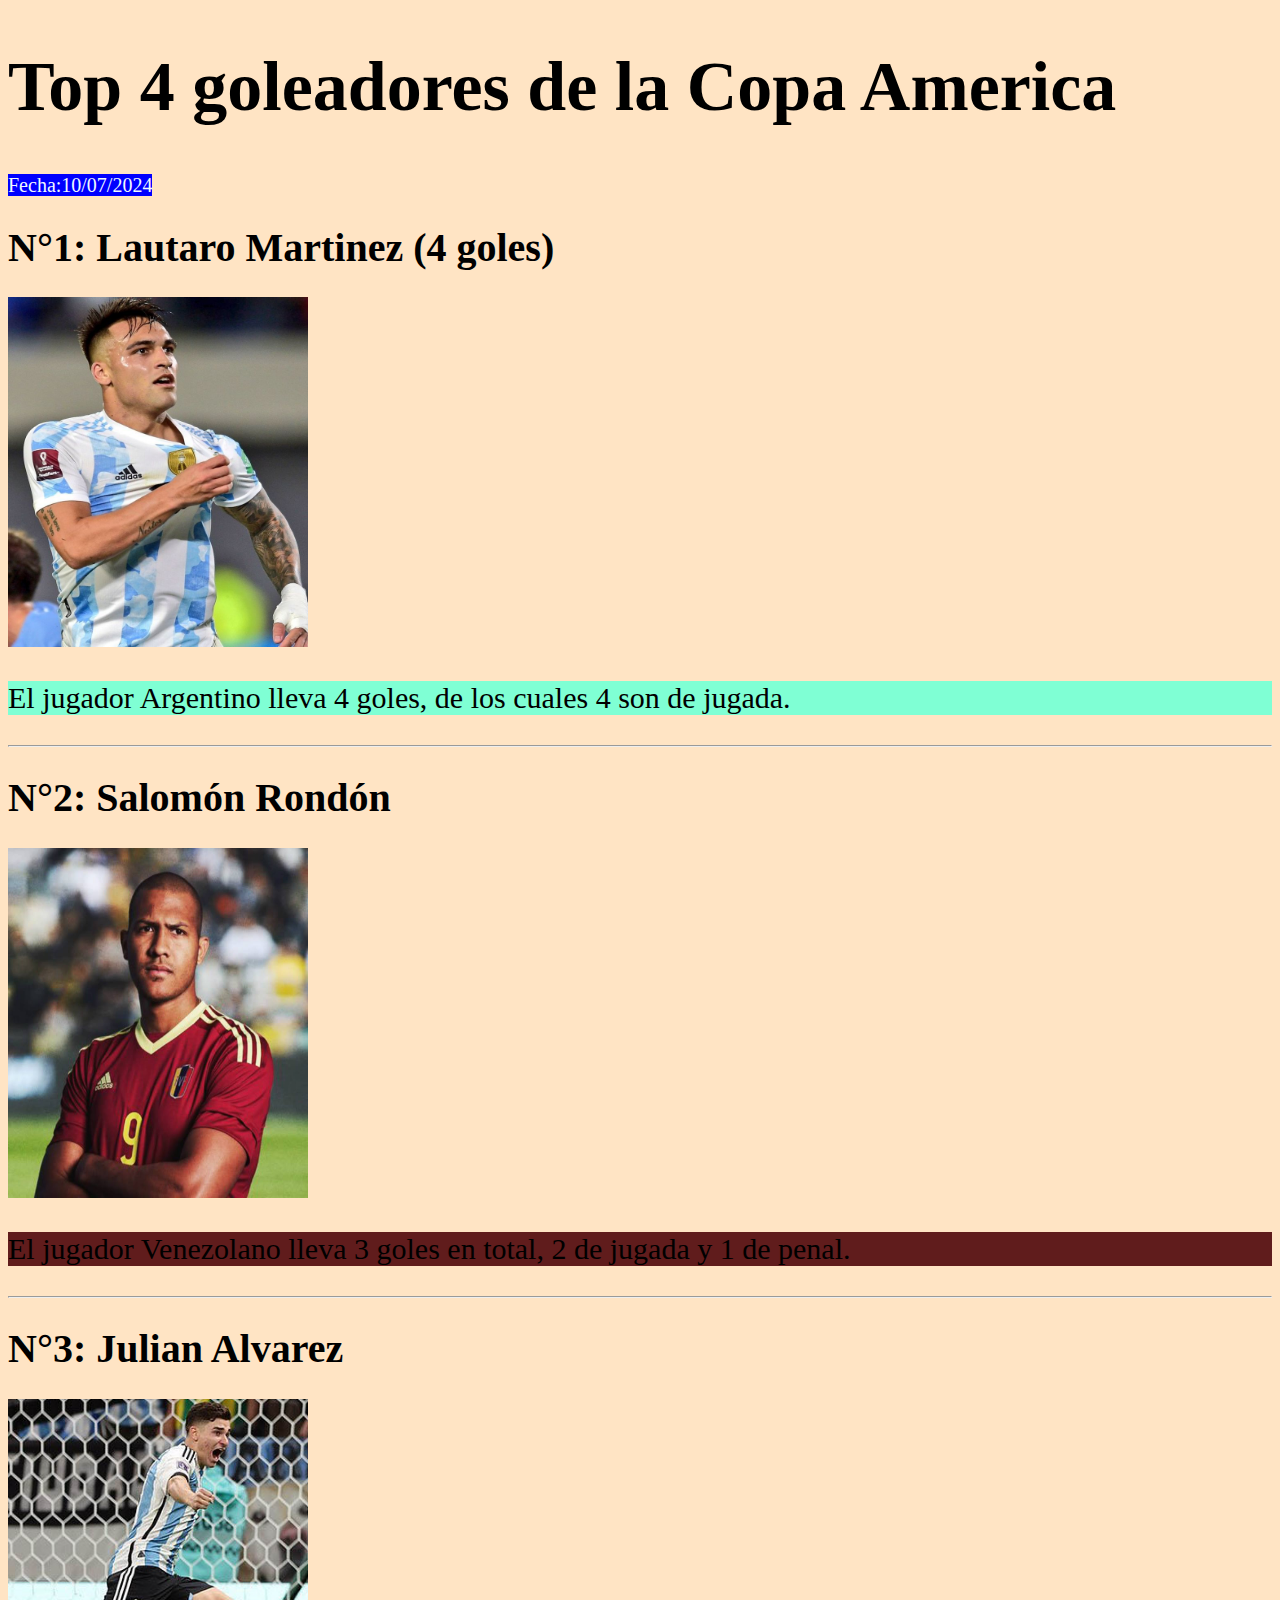
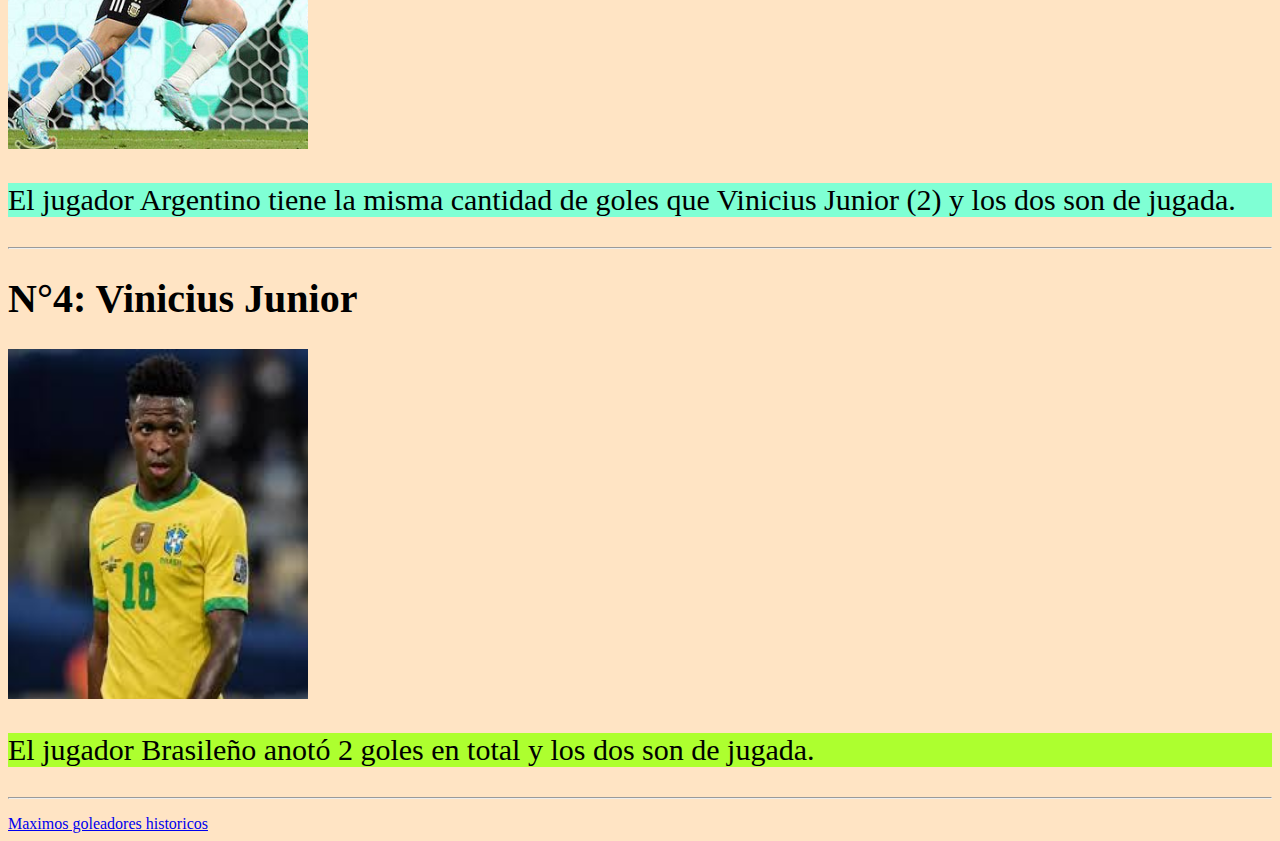
==== index.html @ 8437bfdf "Pagina web a color" ====
<!DOCTYPE html>
<html lang="en">
<head>
    <meta charset="UTF-8">
    <meta name="viewport" content="width=device-width, initial-scale=1.0">
    <title>Copa America</title>
    <link rel="stylesheet" href="./style.css">
</head>

<header>
    <h1 class="titulo">Top 4 goleadores de la Copa America</h1>
    <span class="fecha">Fecha:10/07/2024</span>
</header>

<body>
    <main>
        <section>

            <div>
                <article>
                
                  <h1 class="subtitulo">N°1: Lautaro Martinez (4 goles)</h1>
                  <img src="./Lautaro Martinez p.jpg" class="foto" />
                  <p class="epigrafe1" id="ep1">El jugador Argentino lleva 4 goles, de los cuales 4 son de jugada.</p> 
                
                </article>
            </div>
            <hr>
            
            <div>
               <article>
                <h1 class="subtitulo">N°2: Salomón Rondón</h1>
                <img src="./Rondon p.jpg" class="foto" />
                <p class="epigrafe2" id="ep2">El jugador Venezolano lleva 3 goles en total, 2 de jugada y 1 de penal.</p>
               </article> 
            </div>
            
            <hr>
            <div>
                <article>
                <h1 class="subtitulo">N°3: Julian Alvarez</h1>
                <img src="./Julian Alvarez.jpg" class="foto" />
                <p class="epigrafe1" id="ep1">El jugador Argentino tiene la misma cantidad de goles que Vinicius Junior (2) y los dos son de jugada.</p>
            </article>
            </div>
            <hr>
            <div>
                <article>
                <h1 class="subtitulo">N°4: Vinicius Junior</h1>
                <img src="./Vini.jpg" class="foto" />
                <p class="epigrafe3" id="ep3">El jugador Brasileño anotó 2 goles en total y los dos son de jugada.</p>
                </article>
            </div>
            
            
            
        </section>
    </main>
    <hr>
    <footer>
        <p></p>
        <a href="./Maximos goleadores historicos.html">Maximos goleadores historicos</a>

    </footer>
</body>
</html>
---- style.css ----
.titulo{
    font-size: 70px;
    color: black;
}
.foto{
    width: 300px;
    height: 350px;
}

body{
    background-color: bisque;
    
}
.epigrafe1{
    font-size: 30px;
   
}
#ep1{
    background-color: aquamarine;
}
.epigrafe2{
    font-size: 30px;
}
#ep2{
background-color: rgb(96, 28, 28);
}
.epigrafe3{
    font-size: 30px;
}
#ep3{
    background-color: greenyellow;
}
.subtitulo{
    font-size: 40px;
}
.fecha{
    font-size: 20px;
    background-color: blue ;
    color: aliceblue;
}
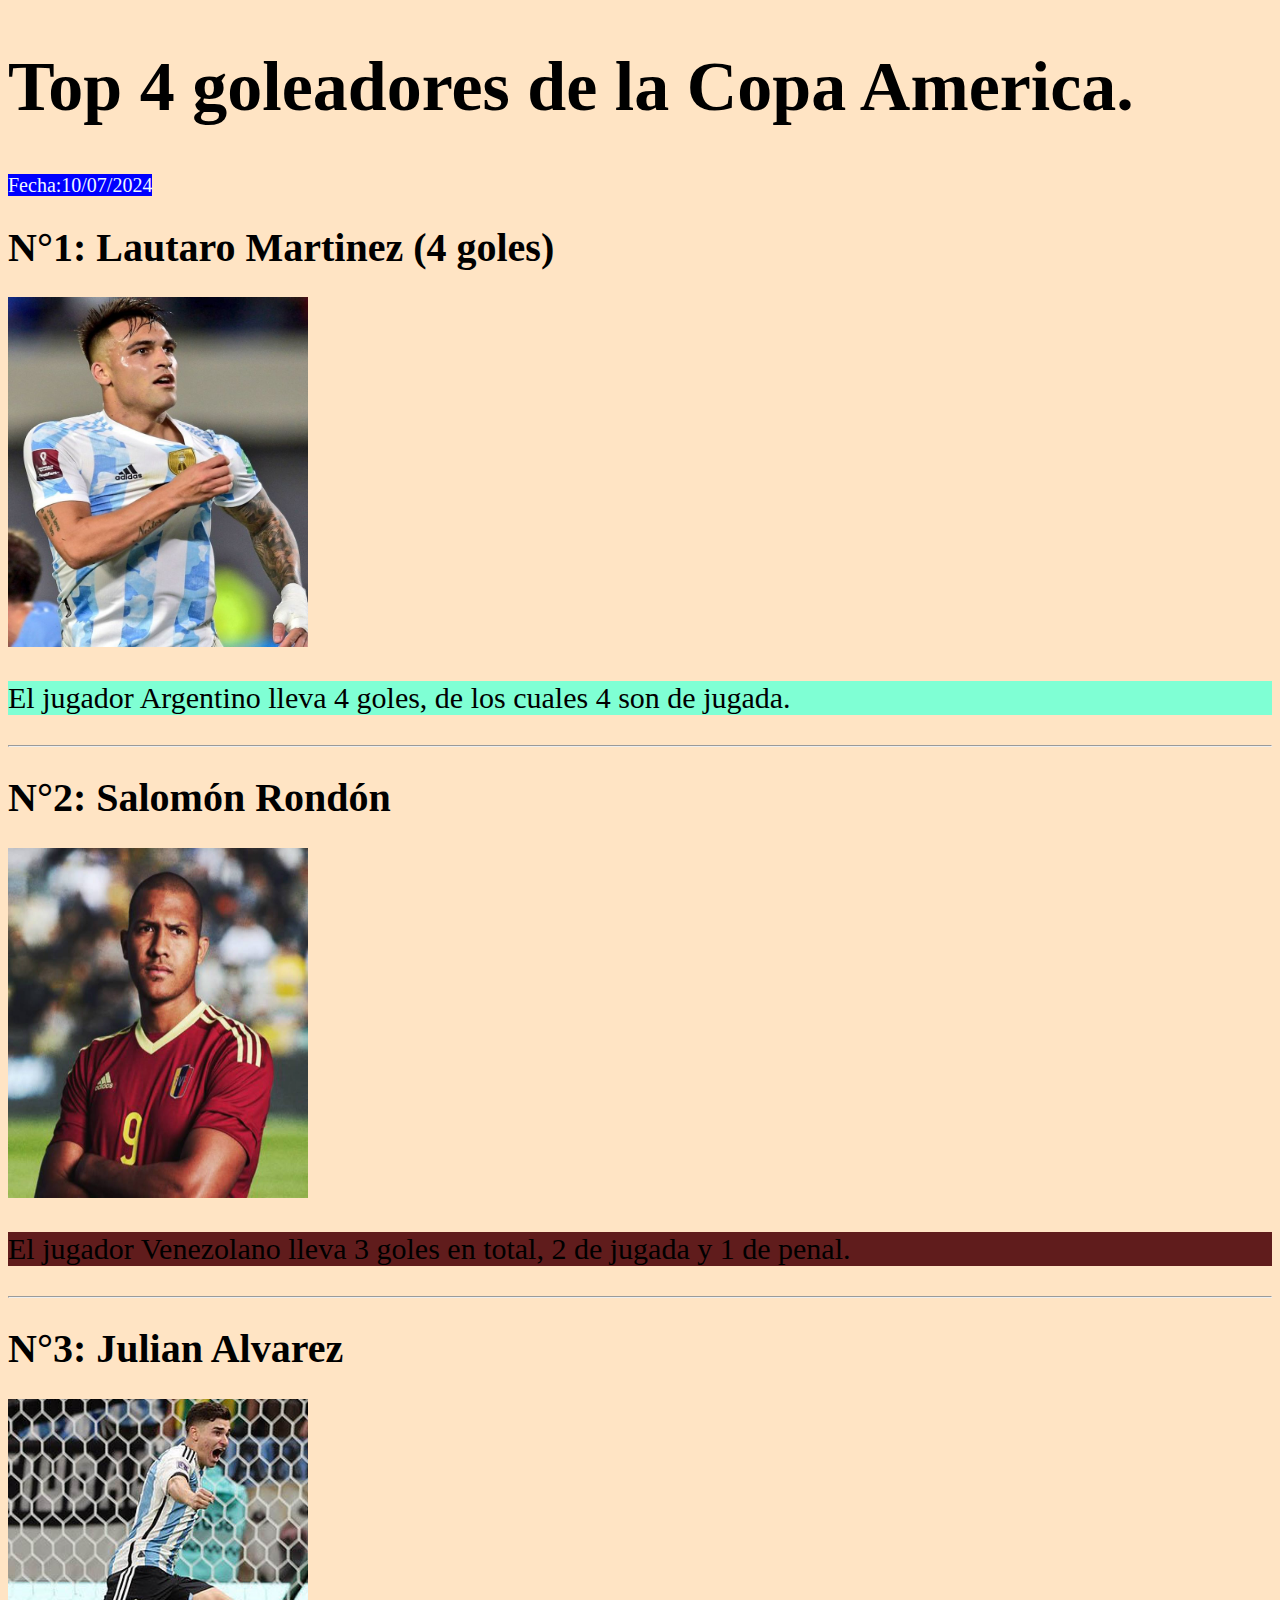
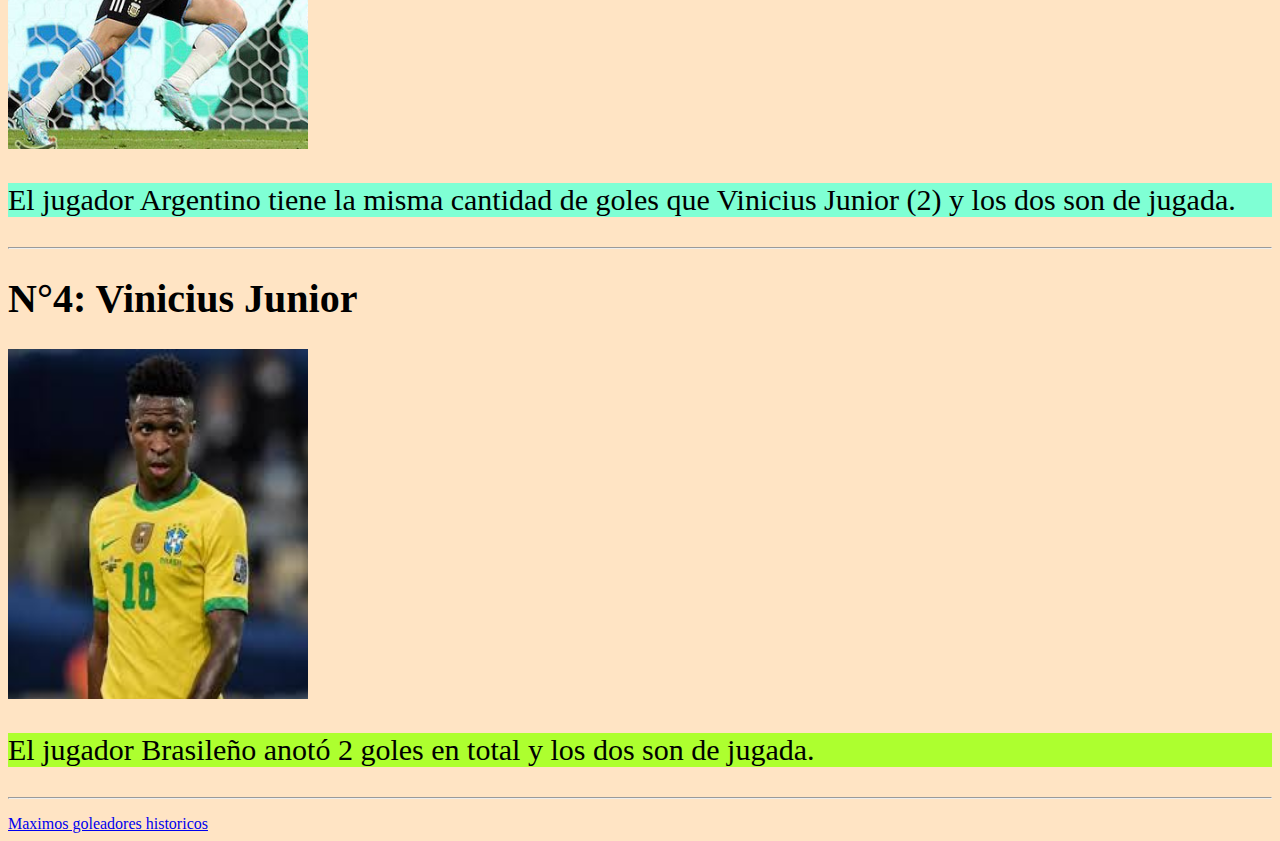
==== commit 104e5c6d: "Pagina web a color" ====
--- a/index.html
+++ b/index.html
@@ -8,7 +8,7 @@
 </head>
 
 <header>
-    <h1 class="titulo">Top 4 goleadores de la Copa America</h1>
+    <h1 class="titulo">Top 4 goleadores de la Copa America.</h1>
     <span class="fecha">Fecha:10/07/2024</span>
 </header>
 
